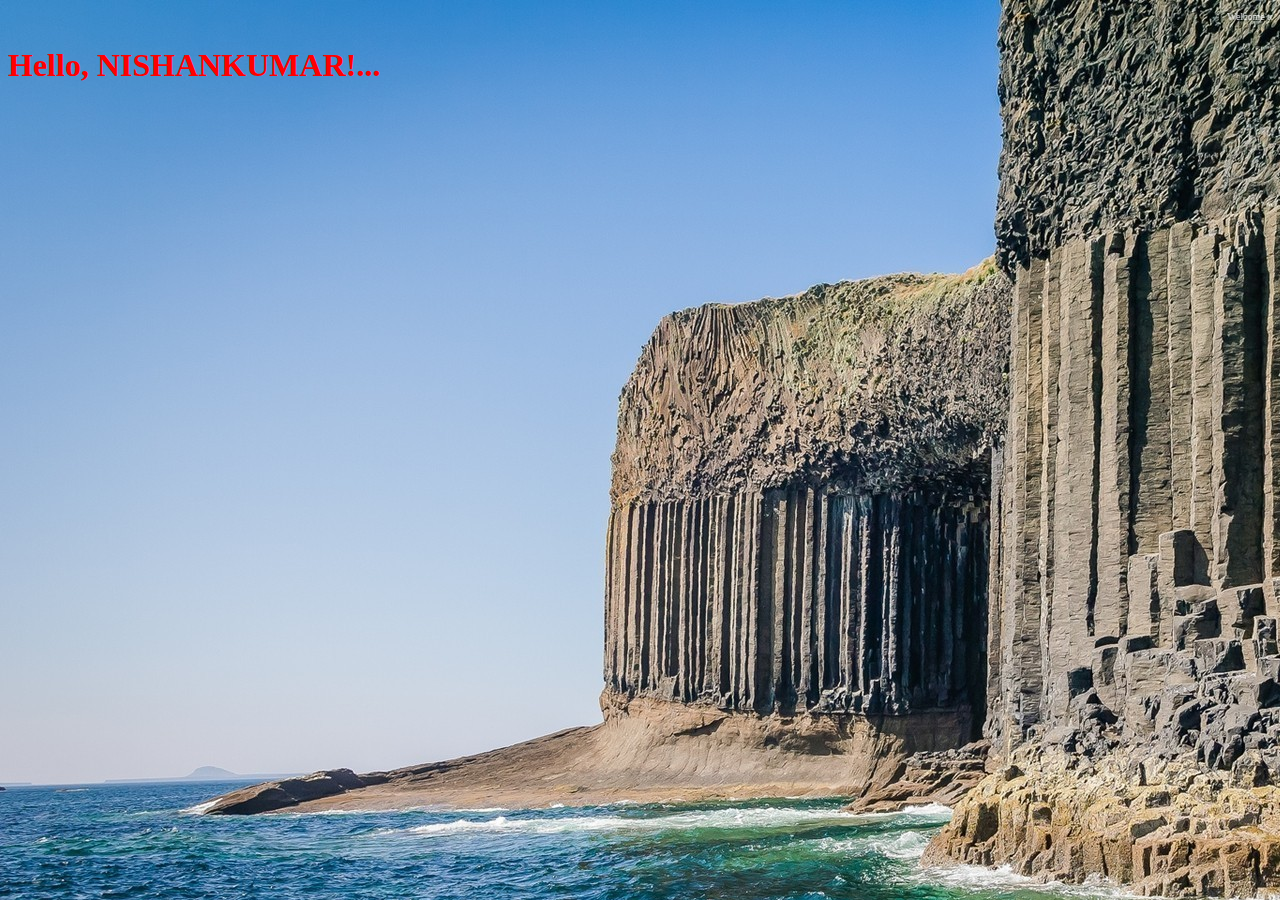
==== site/index.html @ b210d398 "Small addition to our page." ====
<!DOCTYPE html>
<html>
    <head>
        <title>Hello Nishankumar!</title>
        <style>
            h1{
                color: red;
            }
            body{
                background-image: url(img/img.jpg);
                background-repeat: no-repeat;
            }
            marquee{
                color: #ffff;
                font-size: 10px;
            }
        </style>
    </head>
    <body>
        <marquee behavior="" direction="">Welcome to my page!....</marquee>
        <h1>Hello, NISHANKUMAR!...</h1>
    </body>
</html>
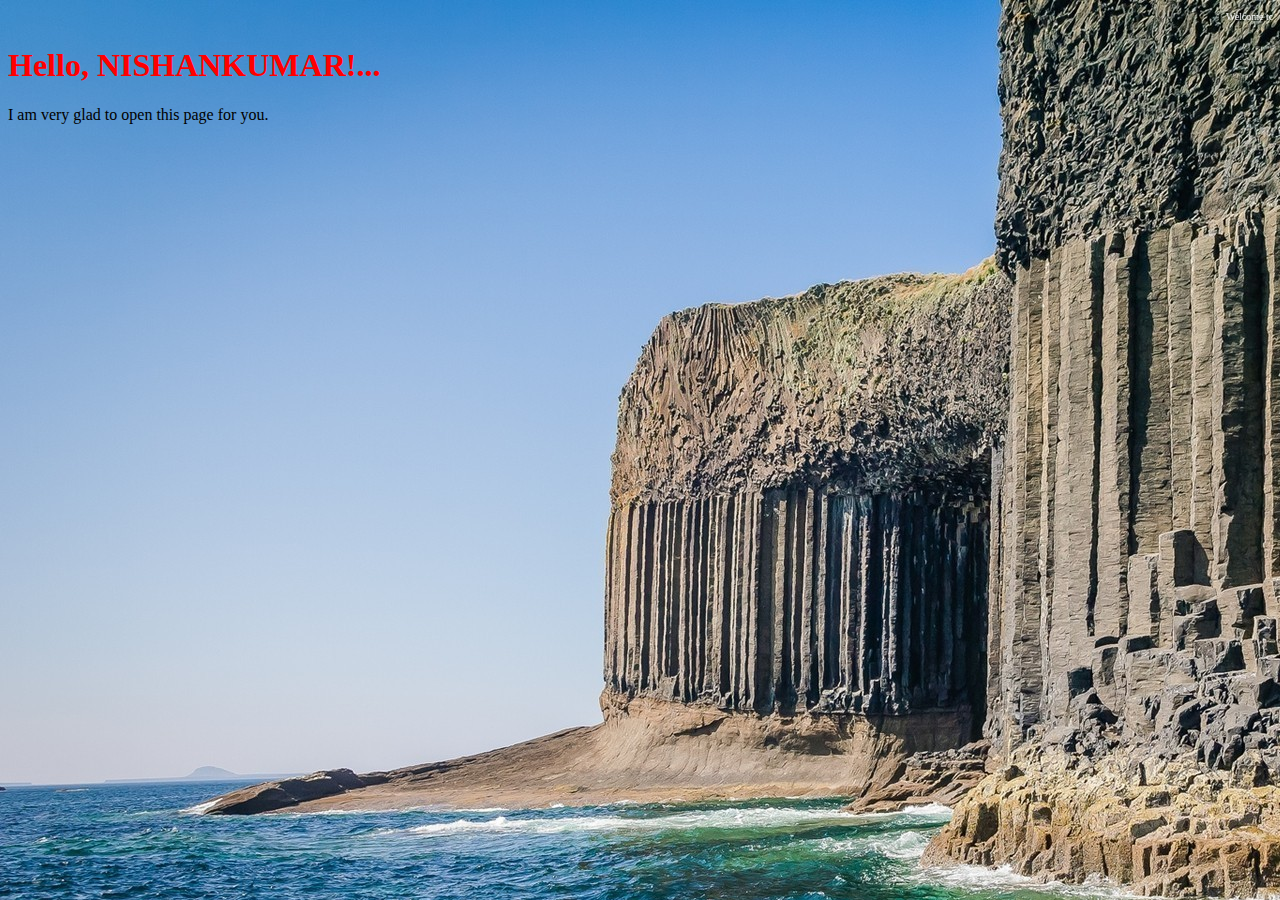
==== commit 76c47642: "Small addition to our page." ====
--- a/site/index.html
+++ b/site/index.html
@@ -11,7 +11,7 @@
                 background-repeat: no-repeat;
             }
             marquee{
-                color: #ffff;
+                color:white;
                 font-size: 10px;
             }
         </style>
@@ -19,5 +19,6 @@
     <body>
         <marquee behavior="" direction="">Welcome to my page!....</marquee>
         <h1>Hello, NISHANKUMAR!...</h1>
+        <p>I am very glad to open this page for you.</p>
     </body>
 </html>
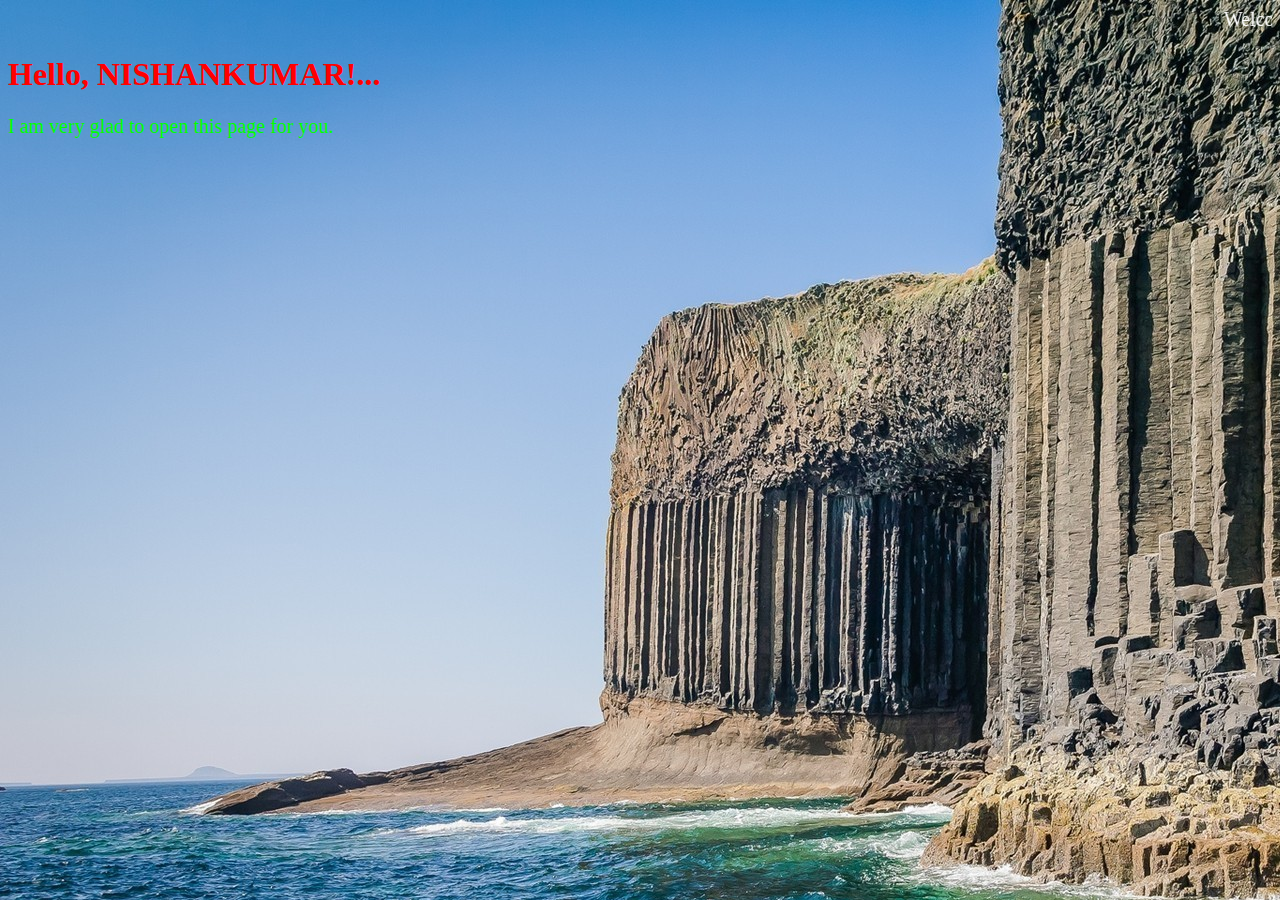
==== commit 2a52a2dd: "Small addition to our page." ====
--- a/site/index.html
+++ b/site/index.html
@@ -2,6 +2,7 @@
 <html>
     <head>
         <title>Hello Nishankumar!</title>
+        
         <style>
             h1{
                 color: red;
@@ -12,7 +13,11 @@
             }
             marquee{
                 color:white;
-                font-size: 10px;
+                font-size: 20px;
+            }
+            p{
+                color: rgb(0, 255, 0);
+                font-size: 20px;
             }
         </style>
     </head>
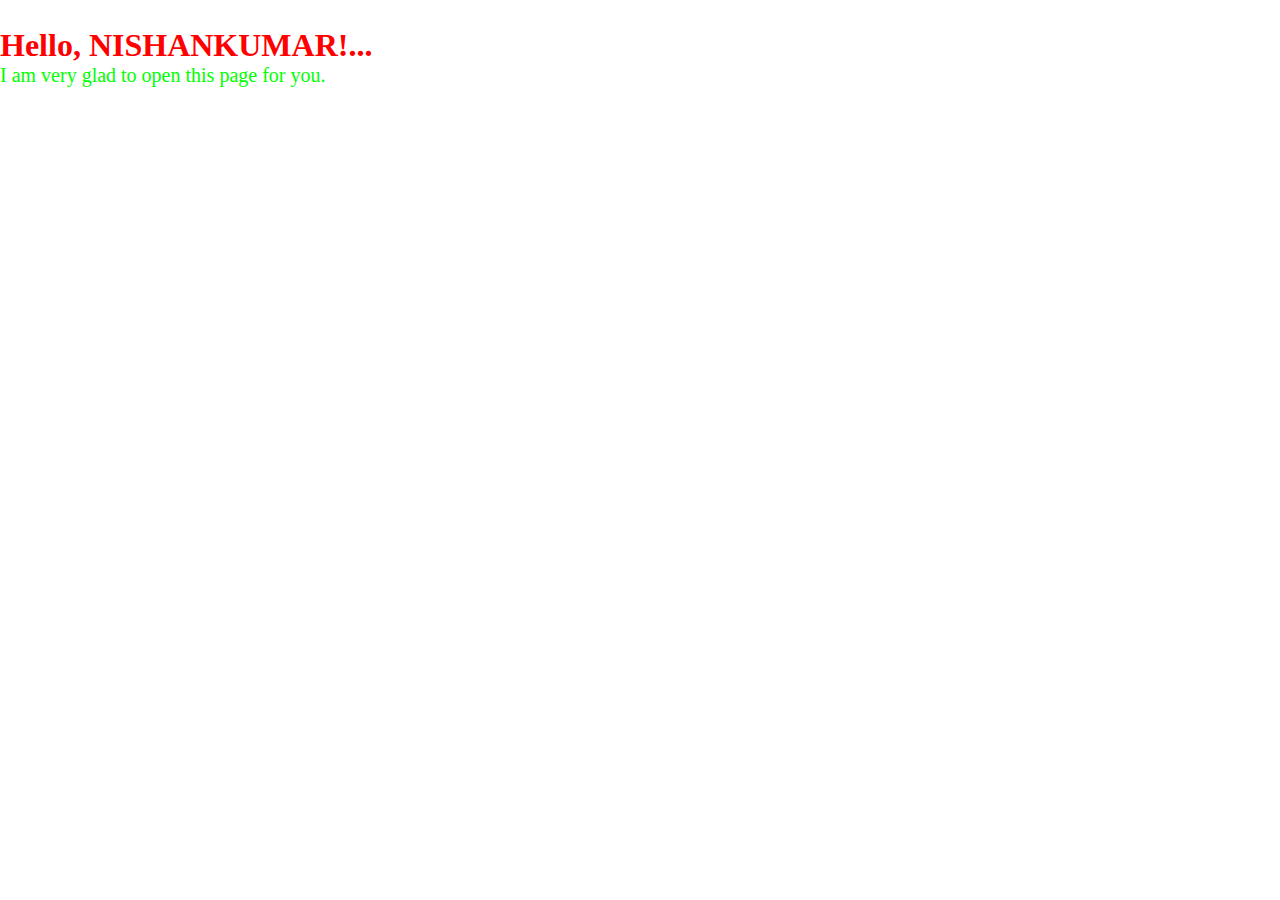
==== commit be8567b4: "Small addition to our page." ====
--- a/site/index.html
+++ b/site/index.html
@@ -2,24 +2,7 @@
 <html>
     <head>
         <title>Hello Nishankumar!</title>
-        
-        <style>
-            h1{
-                color: red;
-            }
-            body{
-                background-image: url(img/img.jpg);
-                background-repeat: no-repeat;
-            }
-            marquee{
-                color:white;
-                font-size: 20px;
-            }
-            p{
-                color: rgb(0, 255, 0);
-                font-size: 20px;
-            }
-        </style>
+        <link rel="stylesheet" type="text/css" href="css/style.css">
     </head>
     <body>
         <marquee behavior="" direction="">Welcome to my page!....</marquee>
--- a/site/css/style.css
+++ b/site/css/style.css
@@ -0,0 +1,21 @@
+*{
+    margin: 0%;
+    padding: 0%;
+    box-sizing: border-box;
+
+}    
+h1{
+    color: red;
+}
+body{
+    background-image: url(img/img.jpg);
+    background-repeat: no-repeat;
+}
+marquee{
+    color:white;
+    font-size: 20px;
+}
+p{
+    color: rgb(0, 255, 0);
+    font-size: 20px;
+}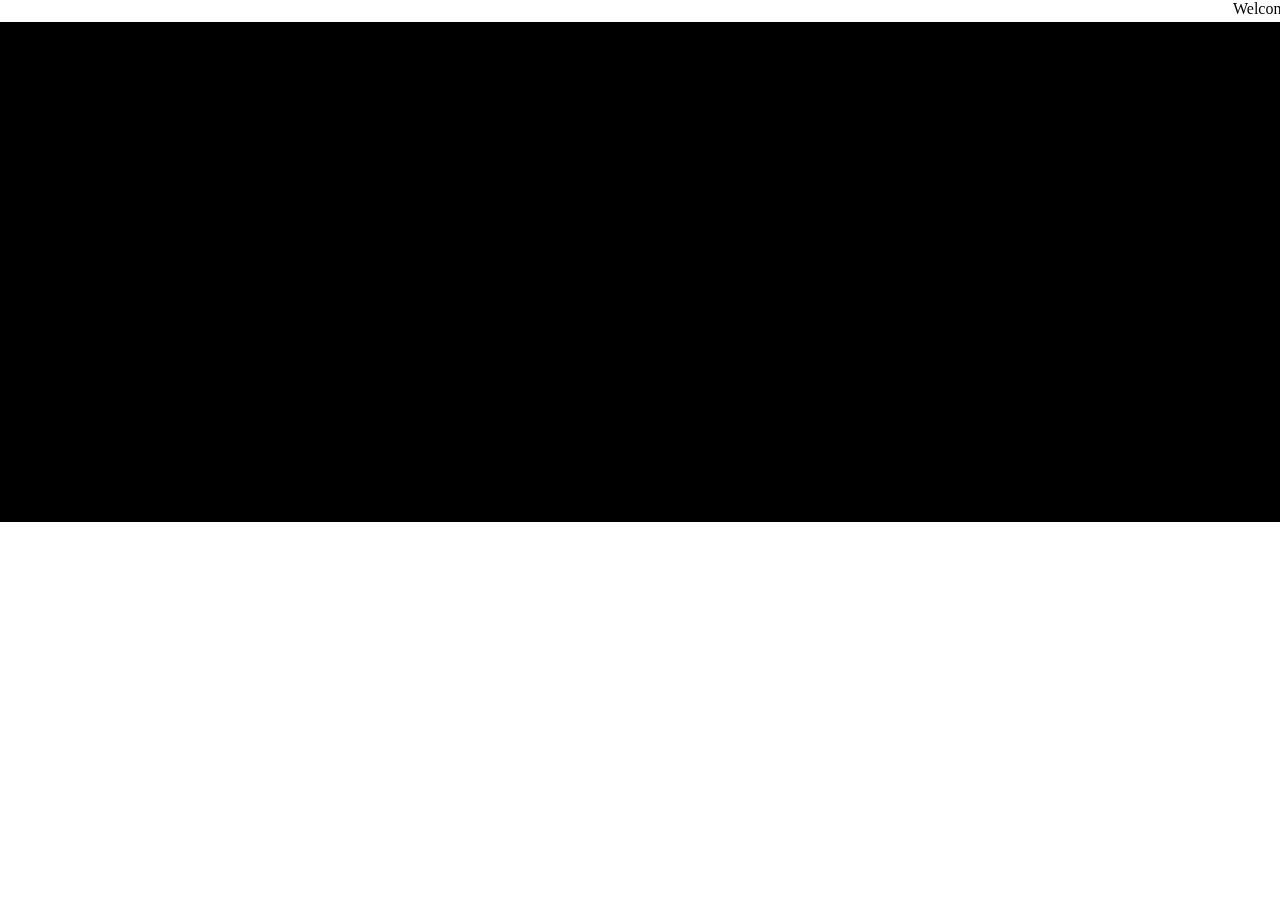
==== commit f97b6715: "Small additon to our page." ====
--- a/site/index.html
+++ b/site/index.html
@@ -6,7 +6,9 @@
     </head>
     <body>
         <marquee behavior="" direction="">Welcome to my page!....</marquee>
-        <h1>Hello, NISHANKUMAR!...</h1>
-        <p>I am very glad to open this page for you.</p>
+        <div class="container">
+            <h1>WELCOME TO PROFESSIONAL WEBSITE BY NK</h1>
+            <p>This is step to <span>Success</span> of our <span>Career.</span></p>
+        </div>
     </body>
 </html>
--- a/site/css/style.css
+++ b/site/css/style.css
@@ -4,18 +4,8 @@
     box-sizing: border-box;
 
 }    
-h1{
-    color: red;
-}
-body{
-    background-image: url(img/img.jpg);
-    background-repeat: no-repeat;
-}
-marquee{
-    color:white;
-    font-size: 20px;
-}
-p{
-    color: rgb(0, 255, 0);
-    font-size: 20px;
+.container{
+    background-color: #000;
+    width: 100%;
+    height: 500px;
 }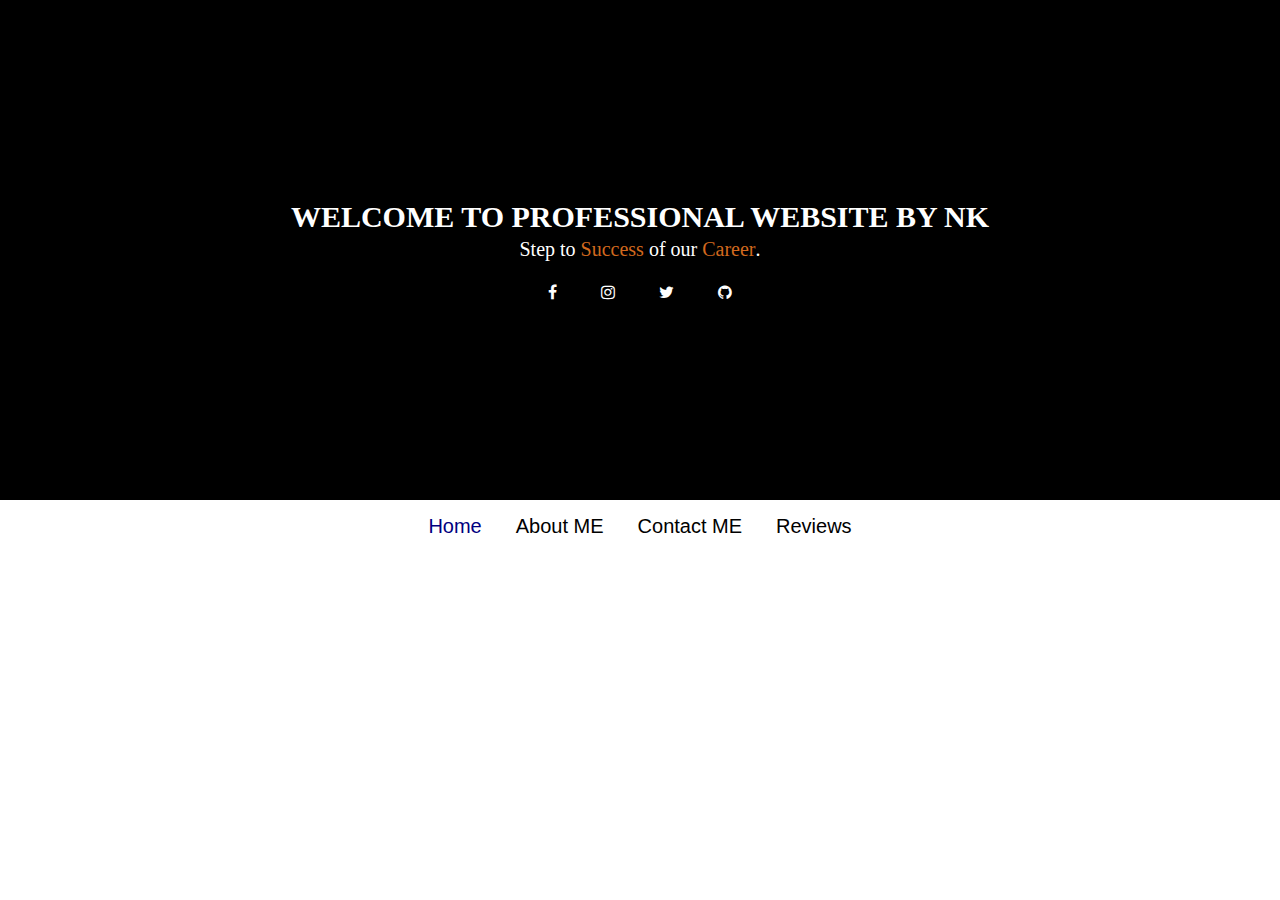
==== commit 2830c543: "Small addition to our page." ====
--- a/site/index.html
+++ b/site/index.html
@@ -3,12 +3,27 @@
     <head>
         <title>Hello Nishankumar!</title>
         <link rel="stylesheet" type="text/css" href="css/style.css">
+        <link rel="stylesheet"  type="text/css" href="css/pe-icon-7-stroke.css">
+        <link rel="stylesheet"  type="text/css" href="css/font-awesome.min.css">
     </head>
     <body>
-        <marquee behavior="" direction="">Welcome to my page!....</marquee>
         <div class="container">
             <h1>WELCOME TO PROFESSIONAL WEBSITE BY NK</h1>
-            <p>This is step to <span>Success</span> of our <span>Career.</span></p>
+            <p>Step to <span>Success</span> of our <span>Career</span>.</p>
+            <div class="icon-box">
+                <a href="#"><i class="fa fa-facebook" aria-hidden="true"></i></a>
+                <a href="#"><i class="fa fa-instagram" aria-hidden="true"></i></a>
+                <a href="#"><i class="fa fa-twitter" aria-hidden="true"></i></a>
+                <a href="https://nishankumar.github.io/Project-test/" target="_blank"><i class="fa fa-github" aria-hidden="true"></i></a>
+            </div>
         </div>
+        <section>
+            <ul>
+                <a href="index.html"><li class="active">Home</li></a>
+                <a href="about.html"><li>About ME</li></a>
+                <a href="#"><li>Contact ME</li></a>
+                <a href="#"><li>Reviews</li></a>
+            </ul>
+        </section>
     </body>
 </html>
--- a/site/css/style.css
+++ b/site/css/style.css
@@ -8,4 +8,82 @@
     background-color: #000;
     width: 100%;
     height: 500px;
+}
+.container h1{
+    color: #fff;
+    font-size: 30px;
+    text-align: center;
+    padding: 200px 0 0 0;
+}
+.container p{
+    color: #fff;
+    font-size: 20px;
+    text-align: center;
+    line-height: 1.5;
+}
+.container p span{
+    color: chocolate;
+    font-family:cursive;
+}
+.container .icon-box{
+    text-align: center;
+    padding-top: 20px;
+}
+.container .icon-box a{
+    padding: 20px;
+    color: #fff;
+}
+section{
+    width: 100%;
+    height: 70px;
+    background-color:#fff;
+    text-align: center;
+}
+section ul a li{
+    text-decoration: none;
+    display: inline-block;
+    color: #000;
+    font-size: 20px;
+    font-family: 'Lucida Sans', 'Lucida Sans Regular', 'Lucida Grande', 'Lucida Sans Unicode', Geneva, Verdana, sans-serif;
+    padding: 15px;
+}
+section .active {
+    color: navy;
+}
+section a li:hover{
+    background-color: rebeccapurple;
+    color: #fff;
+}
+.content h3 {
+    color: red;
+    text-align: center;
+    font-size: 30px;
+    font-family: Arial, Helvetica, sans-serif;
+}
+.content .para{
+    text-align: justify;
+    background-color: mediumspringgreen;
+    font-size: 20px;
+    line-height: 1.5;
+}
+.content .para span{
+    color: rebeccapurple;
+}
+.content .img-box{
+    width: 55%;
+    margin: auto;
+
+}
+.about{
+    background-color: gray;
+    width: 100%;
+}
+.about footer{
+    text-align: center;
+    line-height: 1.5;
+}
+
+.about .icon-box a{
+    color: #000;
+    padding: 0 20px 0 0 ;
 }--- a/site/css/pe-icon-7-stroke.css
+++ b/site/css/pe-icon-7-stroke.css
@@ -0,0 +1,632 @@
+@font-face {
+	font-family: 'Pe-icon-7-stroke';
+	src:url('../fonts/Pe-icon-7-stroke.eot?d7yf1v');
+	src:url('../fonts/Pe-icon-7-stroke.eot?#iefixd7yf1v') format('embedded-opentype'),
+		url('../fonts/Pe-icon-7-stroke.woff?d7yf1v') format('woff'),
+		url('../fonts/Pe-icon-7-stroke.ttf?d7yf1v') format('truetype'),
+		url('../fonts/Pe-icon-7-stroke.svg?d7yf1v#Pe-icon-7-stroke') format('svg');
+	font-weight: normal;
+	font-style: normal;
+}
+
+[class^="pe-7s-"], [class*=" pe-7s-"] {
+	display: inline-block;
+	font-family: 'Pe-icon-7-stroke';
+	speak: none;
+	font-style: normal;
+	font-weight: normal;
+	font-variant: normal;
+	text-transform: none;
+	line-height: 1;
+
+	/* Better Font Rendering =========== */
+	-webkit-font-smoothing: antialiased;
+	-moz-osx-font-smoothing: grayscale;
+}
+
+.pe-7s-album:before {
+	content: "\e6aa";
+}
+.pe-7s-arc:before {
+	content: "\e6ab";
+}
+.pe-7s-back-2:before {
+	content: "\e6ac";
+}
+.pe-7s-bandaid:before {
+	content: "\e6ad";
+}
+.pe-7s-car:before {
+	content: "\e6ae";
+}
+.pe-7s-diamond:before {
+	content: "\e6af";
+}
+.pe-7s-door-lock:before {
+	content: "\e6b0";
+}
+.pe-7s-eyedropper:before {
+	content: "\e6b1";
+}
+.pe-7s-female:before {
+	content: "\e6b2";
+}
+.pe-7s-gym:before {
+	content: "\e6b3";
+}
+.pe-7s-hammer:before {
+	content: "\e6b4";
+}
+.pe-7s-headphones:before {
+	content: "\e6b5";
+}
+.pe-7s-helm:before {
+	content: "\e6b6";
+}
+.pe-7s-hourglass:before {
+	content: "\e6b7";
+}
+.pe-7s-leaf:before {
+	content: "\e6b8";
+}
+.pe-7s-magic-wand:before {
+	content: "\e6b9";
+}
+.pe-7s-male:before {
+	content: "\e6ba";
+}
+.pe-7s-map-2:before {
+	content: "\e6bb";
+}
+.pe-7s-next-2:before {
+	content: "\e6bc";
+}
+.pe-7s-paint-bucket:before {
+	content: "\e6bd";
+}
+.pe-7s-pendrive:before {
+	content: "\e6be";
+}
+.pe-7s-photo:before {
+	content: "\e6bf";
+}
+.pe-7s-piggy:before {
+	content: "\e6c0";
+}
+.pe-7s-plugin:before {
+	content: "\e6c1";
+}
+.pe-7s-refresh-2:before {
+	content: "\e6c2";
+}
+.pe-7s-rocket:before {
+	content: "\e6c3";
+}
+.pe-7s-settings:before {
+	content: "\e6c4";
+}
+.pe-7s-shield:before {
+	content: "\e6c5";
+}
+.pe-7s-smile:before {
+	content: "\e6c6";
+}
+.pe-7s-usb:before {
+	content: "\e6c7";
+}
+.pe-7s-vector:before {
+	content: "\e6c8";
+}
+.pe-7s-wine:before {
+	content: "\e6c9";
+}
+.pe-7s-cloud-upload:before {
+	content: "\e68a";
+}
+.pe-7s-cash:before {
+	content: "\e68c";
+}
+.pe-7s-close:before {
+	content: "\e680";
+}
+.pe-7s-bluetooth:before {
+	content: "\e68d";
+}
+.pe-7s-cloud-download:before {
+	content: "\e68b";
+}
+.pe-7s-way:before {
+	content: "\e68e";
+}
+.pe-7s-close-circle:before {
+	content: "\e681";
+}
+.pe-7s-id:before {
+	content: "\e68f";
+}
+.pe-7s-angle-up:before {
+	content: "\e682";
+}
+.pe-7s-wristwatch:before {
+	content: "\e690";
+}
+.pe-7s-angle-up-circle:before {
+	content: "\e683";
+}
+.pe-7s-world:before {
+	content: "\e691";
+}
+.pe-7s-angle-right:before {
+	content: "\e684";
+}
+.pe-7s-volume:before {
+	content: "\e692";
+}
+.pe-7s-angle-right-circle:before {
+	content: "\e685";
+}
+.pe-7s-users:before {
+	content: "\e693";
+}
+.pe-7s-angle-left:before {
+	content: "\e686";
+}
+.pe-7s-user-female:before {
+	content: "\e694";
+}
+.pe-7s-angle-left-circle:before {
+	content: "\e687";
+}
+.pe-7s-up-arrow:before {
+	content: "\e695";
+}
+.pe-7s-angle-down:before {
+	content: "\e688";
+}
+.pe-7s-switch:before {
+	content: "\e696";
+}
+.pe-7s-angle-down-circle:before {
+	content: "\e689";
+}
+.pe-7s-scissors:before {
+	content: "\e697";
+}
+.pe-7s-wallet:before {
+	content: "\e600";
+}
+.pe-7s-safe:before {
+	content: "\e698";
+}
+.pe-7s-volume2:before {
+	content: "\e601";
+}
+.pe-7s-volume1:before {
+	content: "\e602";
+}
+.pe-7s-voicemail:before {
+	content: "\e603";
+}
+.pe-7s-video:before {
+	content: "\e604";
+}
+.pe-7s-user:before {
+	content: "\e605";
+}
+.pe-7s-upload:before {
+	content: "\e606";
+}
+.pe-7s-unlock:before {
+	content: "\e607";
+}
+.pe-7s-umbrella:before {
+	content: "\e608";
+}
+.pe-7s-trash:before {
+	content: "\e609";
+}
+.pe-7s-tools:before {
+	content: "\e60a";
+}
+.pe-7s-timer:before {
+	content: "\e60b";
+}
+.pe-7s-ticket:before {
+	content: "\e60c";
+}
+.pe-7s-target:before {
+	content: "\e60d";
+}
+.pe-7s-sun:before {
+	content: "\e60e";
+}
+.pe-7s-study:before {
+	content: "\e60f";
+}
+.pe-7s-stopwatch:before {
+	content: "\e610";
+}
+.pe-7s-star:before {
+	content: "\e611";
+}
+.pe-7s-speaker:before {
+	content: "\e612";
+}
+.pe-7s-signal:before {
+	content: "\e613";
+}
+.pe-7s-shuffle:before {
+	content: "\e614";
+}
+.pe-7s-shopbag:before {
+	content: "\e615";
+}
+.pe-7s-share:before {
+	content: "\e616";
+}
+.pe-7s-server:before {
+	content: "\e617";
+}
+.pe-7s-search:before {
+	content: "\e618";
+}
+.pe-7s-film:before {
+	content: "\e6a5";
+}
+.pe-7s-science:before {
+	content: "\e619";
+}
+.pe-7s-disk:before {
+	content: "\e6a6";
+}
+.pe-7s-ribbon:before {
+	content: "\e61a";
+}
+.pe-7s-repeat:before {
+	content: "\e61b";
+}
+.pe-7s-refresh:before {
+	content: "\e61c";
+}
+.pe-7s-add-user:before {
+	content: "\e6a9";
+}
+.pe-7s-refresh-cloud:before {
+	content: "\e61d";
+}
+.pe-7s-paperclip:before {
+	content: "\e69c";
+}
+.pe-7s-radio:before {
+	content: "\e61e";
+}
+.pe-7s-note2:before {
+	content: "\e69d";
+}
+.pe-7s-print:before {
+	content: "\e61f";
+}
+.pe-7s-network:before {
+	content: "\e69e";
+}
+.pe-7s-prev:before {
+	content: "\e620";
+}
+.pe-7s-mute:before {
+	content: "\e69f";
+}
+.pe-7s-power:before {
+	content: "\e621";
+}
+.pe-7s-medal:before {
+	content: "\e6a0";
+}
+.pe-7s-portfolio:before {
+	content: "\e622";
+}
+.pe-7s-like2:before {
+	content: "\e6a1";
+}
+.pe-7s-plus:before {
+	content: "\e623";
+}
+.pe-7s-left-arrow:before {
+	content: "\e6a2";
+}
+.pe-7s-play:before {
+	content: "\e624";
+}
+.pe-7s-key:before {
+	content: "\e6a3";
+}
+.pe-7s-plane:before {
+	content: "\e625";
+}
+.pe-7s-joy:before {
+	content: "\e6a4";
+}
+.pe-7s-photo-gallery:before {
+	content: "\e626";
+}
+.pe-7s-pin:before {
+	content: "\e69b";
+}
+.pe-7s-phone:before {
+	content: "\e627";
+}
+.pe-7s-plug:before {
+	content: "\e69a";
+}
+.pe-7s-pen:before {
+	content: "\e628";
+}
+.pe-7s-right-arrow:before {
+	content: "\e699";
+}
+.pe-7s-paper-plane:before {
+	content: "\e629";
+}
+.pe-7s-delete-user:before {
+	content: "\e6a7";
+}
+.pe-7s-paint:before {
+	content: "\e62a";
+}
+.pe-7s-bottom-arrow:before {
+	content: "\e6a8";
+}
+.pe-7s-notebook:before {
+	content: "\e62b";
+}
+.pe-7s-note:before {
+	content: "\e62c";
+}
+.pe-7s-next:before {
+	content: "\e62d";
+}
+.pe-7s-news-paper:before {
+	content: "\e62e";
+}
+.pe-7s-musiclist:before {
+	content: "\e62f";
+}
+.pe-7s-music:before {
+	content: "\e630";
+}
+.pe-7s-mouse:before {
+	content: "\e631";
+}
+.pe-7s-more:before {
+	content: "\e632";
+}
+.pe-7s-moon:before {
+	content: "\e633";
+}
+.pe-7s-monitor:before {
+	content: "\e634";
+}
+.pe-7s-micro:before {
+	content: "\e635";
+}
+.pe-7s-menu:before {
+	content: "\e636";
+}
+.pe-7s-map:before {
+	content: "\e637";
+}
+.pe-7s-map-marker:before {
+	content: "\e638";
+}
+.pe-7s-mail:before {
+	content: "\e639";
+}
+.pe-7s-mail-open:before {
+	content: "\e63a";
+}
+.pe-7s-mail-open-file:before {
+	content: "\e63b";
+}
+.pe-7s-magnet:before {
+	content: "\e63c";
+}
+.pe-7s-loop:before {
+	content: "\e63d";
+}
+.pe-7s-look:before {
+	content: "\e63e";
+}
+.pe-7s-lock:before {
+	content: "\e63f";
+}
+.pe-7s-lintern:before {
+	content: "\e640";
+}
+.pe-7s-link:before {
+	content: "\e641";
+}
+.pe-7s-like:before {
+	content: "\e642";
+}
+.pe-7s-light:before {
+	content: "\e643";
+}
+.pe-7s-less:before {
+	content: "\e644";
+}
+.pe-7s-keypad:before {
+	content: "\e645";
+}
+.pe-7s-junk:before {
+	content: "\e646";
+}
+.pe-7s-info:before {
+	content: "\e647";
+}
+.pe-7s-home:before {
+	content: "\e648";
+}
+.pe-7s-help2:before {
+	content: "\e649";
+}
+.pe-7s-help1:before {
+	content: "\e64a";
+}
+.pe-7s-graph3:before {
+	content: "\e64b";
+}
+.pe-7s-graph2:before {
+	content: "\e64c";
+}
+.pe-7s-graph1:before {
+	content: "\e64d";
+}
+.pe-7s-graph:before {
+	content: "\e64e";
+}
+.pe-7s-global:before {
+	content: "\e64f";
+}
+.pe-7s-gleam:before {
+	content: "\e650";
+}
+.pe-7s-glasses:before {
+	content: "\e651";
+}
+.pe-7s-gift:before {
+	content: "\e652";
+}
+.pe-7s-folder:before {
+	content: "\e653";
+}
+.pe-7s-flag:before {
+	content: "\e654";
+}
+.pe-7s-filter:before {
+	content: "\e655";
+}
+.pe-7s-file:before {
+	content: "\e656";
+}
+.pe-7s-expand1:before {
+	content: "\e657";
+}
+.pe-7s-exapnd2:before {
+	content: "\e658";
+}
+.pe-7s-edit:before {
+	content: "\e659";
+}
+.pe-7s-drop:before {
+	content: "\e65a";
+}
+.pe-7s-drawer:before {
+	content: "\e65b";
+}
+.pe-7s-download:before {
+	content: "\e65c";
+}
+.pe-7s-display2:before {
+	content: "\e65d";
+}
+.pe-7s-display1:before {
+	content: "\e65e";
+}
+.pe-7s-diskette:before {
+	content: "\e65f";
+}
+.pe-7s-date:before {
+	content: "\e660";
+}
+.pe-7s-cup:before {
+	content: "\e661";
+}
+.pe-7s-culture:before {
+	content: "\e662";
+}
+.pe-7s-crop:before {
+	content: "\e663";
+}
+.pe-7s-credit:before {
+	content: "\e664";
+}
+.pe-7s-copy-file:before {
+	content: "\e665";
+}
+.pe-7s-config:before {
+	content: "\e666";
+}
+.pe-7s-compass:before {
+	content: "\e667";
+}
+.pe-7s-comment:before {
+	content: "\e668";
+}
+.pe-7s-coffee:before {
+	content: "\e669";
+}
+.pe-7s-cloud:before {
+	content: "\e66a";
+}
+.pe-7s-clock:before {
+	content: "\e66b";
+}
+.pe-7s-check:before {
+	content: "\e66c";
+}
+.pe-7s-chat:before {
+	content: "\e66d";
+}
+.pe-7s-cart:before {
+	content: "\e66e";
+}
+.pe-7s-camera:before {
+	content: "\e66f";
+}
+.pe-7s-call:before {
+	content: "\e670";
+}
+.pe-7s-calculator:before {
+	content: "\e671";
+}
+.pe-7s-browser:before {
+	content: "\e672";
+}
+.pe-7s-box2:before {
+	content: "\e673";
+}
+.pe-7s-box1:before {
+	content: "\e674";
+}
+.pe-7s-bookmarks:before {
+	content: "\e675";
+}
+.pe-7s-bicycle:before {
+	content: "\e676";
+}
+.pe-7s-bell:before {
+	content: "\e677";
+}
+.pe-7s-battery:before {
+	content: "\e678";
+}
+.pe-7s-ball:before {
+	content: "\e679";
+}
+.pe-7s-back:before {
+	content: "\e67a";
+}
+.pe-7s-attention:before {
+	content: "\e67b";
+}
+.pe-7s-anchor:before {
+	content: "\e67c";
+}
+.pe-7s-albums:before {
+	content: "\e67d";
+}
+.pe-7s-alarm:before {
+	content: "\e67e";
+}
+.pe-7s-airplay:before {
+	content: "\e67f";
+}
